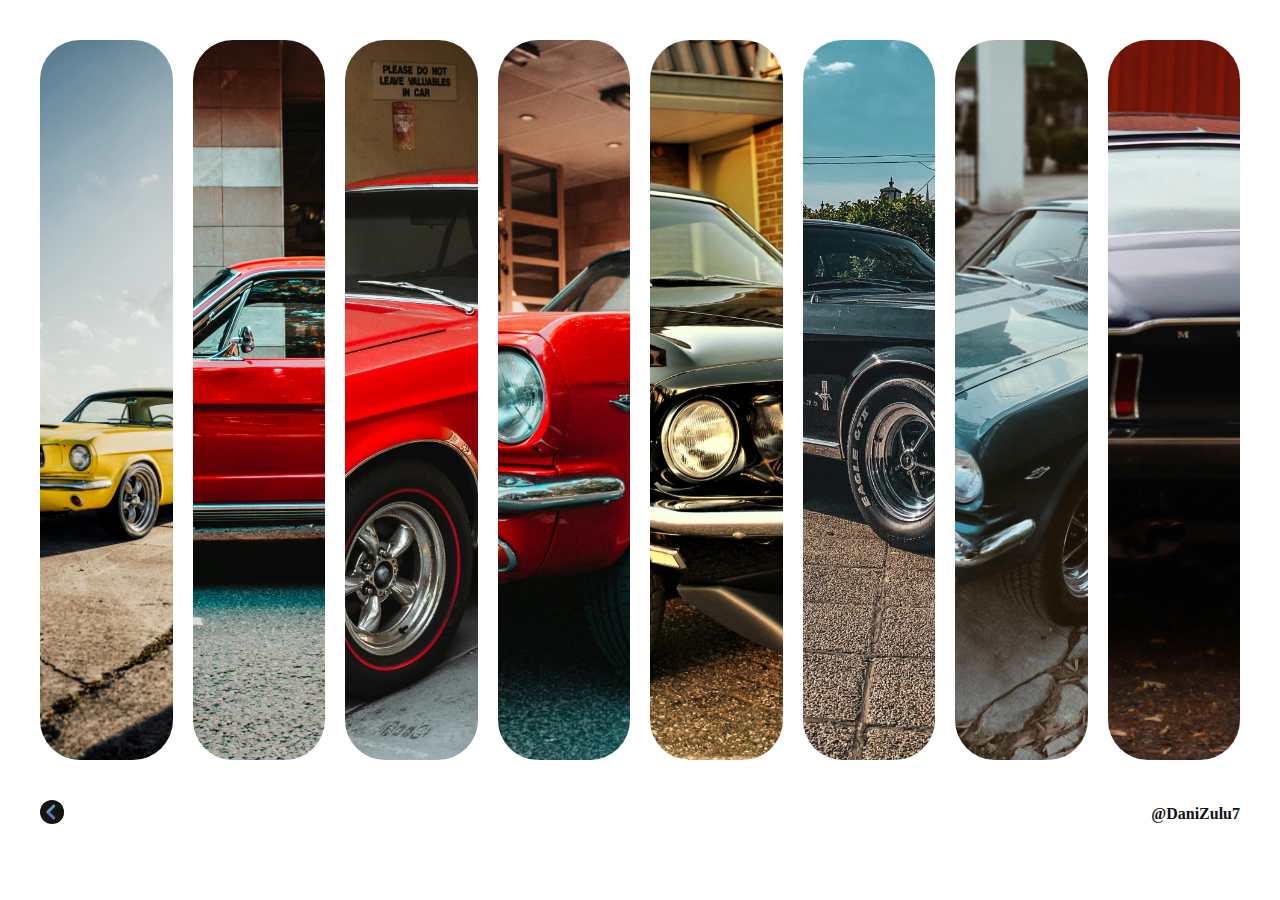
==== expanding-cards/index.html @ f3b9afe1 "expandingCards: add pictures and functionality" ====
<!DOCTYPE html>
<html lang="en">
<head>
    <meta charset="UTF-8">
    <meta name="viewport" content="width=device-width, initial-scale=1.0">
    <link rel="stylesheet" href="./style.css">
    <title>Expanding Cards</title>
</head>
<body>
    <div class="container">
        <div class="card first-card" active>
            <h4>Yellow Mustang</h4>
        </div>
        <div class="card second-card">
            <h4>Red Mustang</h4>
        </div>
        <div class="card third-card">
            <h4>Red Mustang</h4>
        </div>
        <div class="card fourth-card">
            <h4>Red Mustang</h4>
        </div>
        <div class="card fifth-card">
            <h4>Black Mustang</h4>
        </div>
        <div class="card sixth-card">
            <h4>Black Mustang</h4>
        </div>
        <div class="card seventh-card">
            <h4>Mustang</h4>
        </div>
        <div class="card eighth-card">
            <h4>Mustang</h4>
        </div>
    </div>
    <div class="back-container">
        <div>
            <a href="../index.html"><img class="back-icon" src="../expanding-cards/images/svg/back-icon.svg" alt="back-icon"></a>
        </div>
        <div class="sign">
            <h6>@DaniZulu7</h6>
        </div>
    </div>
    <script src="./main.js"></script>
</body>
</html>
---- expanding-cards/style.css ----
* {
    box-sizing: border-box;
    padding: 0;
    margin: 0;
}

.first-card {
    background-image: url(./images/ford5.jpg);
}

.second-card {
    background-image: url(./images/ford.jpg);
}

.third-card {
    background-image: url(./images/ford.jpeg);
}

.fourth-card {
    background-image: url(./images/ford1.jpg);
}

.fifth-card {
    background-image: url(./images/ford2.jpg);
}

.sixth-card {
    background-image: url(./images/ford3.jpg);
}

.seventh-card {
    background-image: url(./images/ford4.jpg);
}

.eighth-card {
    background-image: url(./images/ford6.jpg);
}
.container {
    display: flex;
    margin: 30px;
}

.card {
    height: 80vh;
    background-size: cover;
    background-position: center;
    background-repeat: no-repeat;
    border-radius: 40px;
    color: #fff;
    cursor: pointer;
    flex: 0.5;
    position: relative;
    transition: flex 0.7s ease-in;
    margin: 10px;
}

.card.active {
    flex: 5;
}

.card h4 {
    font-size: 24px;
    position: absolute;
    bottom: 20px;
    left: 40px;
    margin: 0;
    opacity: 0;
}

.card.active h4 {
    opacity: 1;
    transition: opacity 0.3s ease-in 0.4s;
}

.back-container {
    margin: 0 40px 10px;
    display: flex;
    flex-direction: row;
    justify-content: space-between;
    align-items: center;
}

.back-icon {
    width: 24px;
    height: 24px;
}

.sign h6 {
    color: #121214;
    font-size: 16px;
}
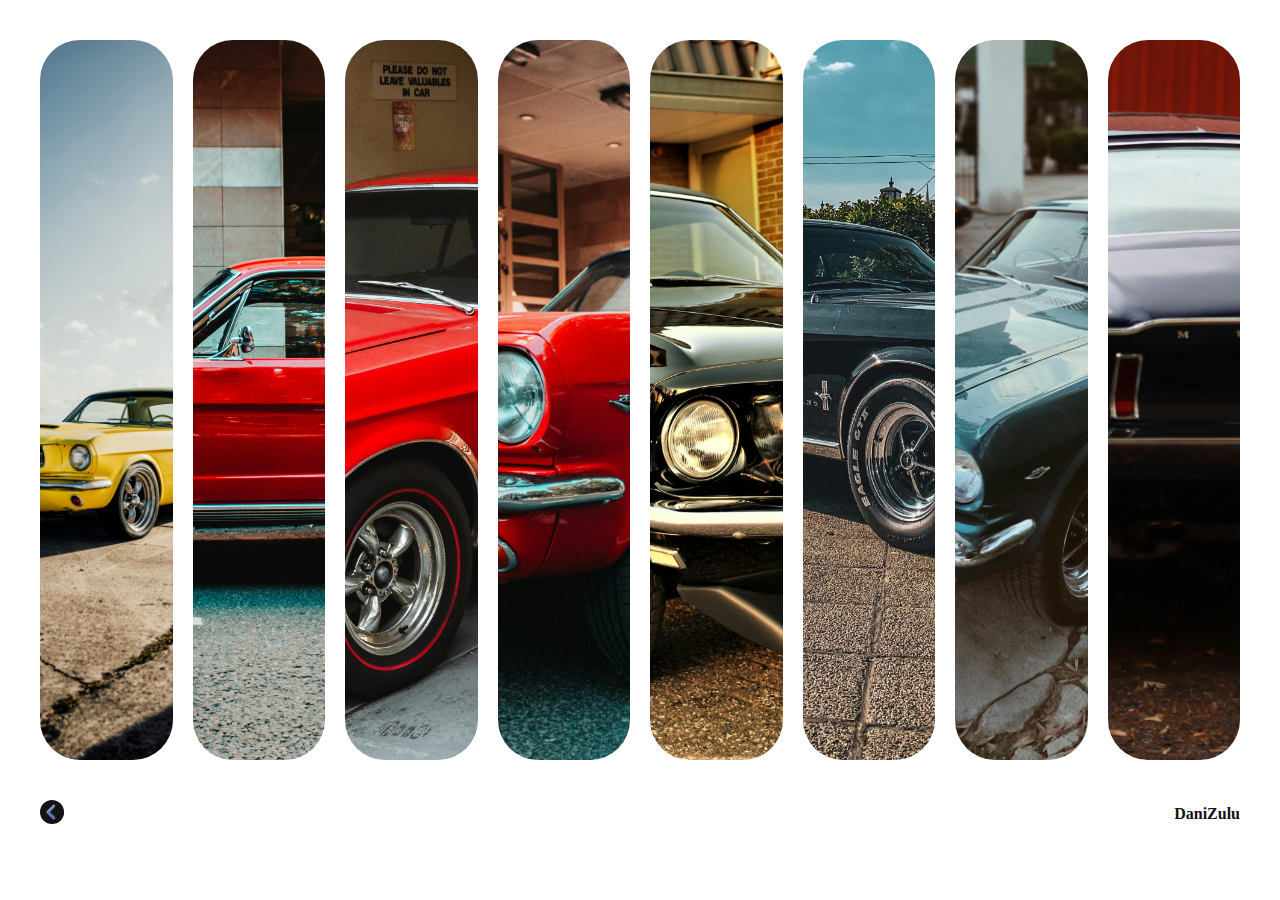
==== commit 8bf686fc: "steps: add functionality" ====
--- a/expanding-cards/index.html
+++ b/expanding-cards/index.html
@@ -4,6 +4,7 @@
     <meta charset="UTF-8">
     <meta name="viewport" content="width=device-width, initial-scale=1.0">
     <link rel="stylesheet" href="./style.css">
+    <link rel="stylesheet" href="../back-icon.css">
     <title>Expanding Cards</title>
 </head>
 <body>
@@ -35,10 +36,10 @@
     </div>
     <div class="back-container">
         <div>
-            <a href="../index.html"><img class="back-icon" src="../expanding-cards/images/svg/back-icon.svg" alt="back-icon"></a>
+            <a href="../index.html"><img class="back-icon" src="../svg/back-icon.svg" alt="back-icon"></a>
         </div>
         <div class="sign">
-            <h6>@DaniZulu7</h6>
+            <h6>DaniZulu</h6>
         </div>
     </div>
     <script src="./main.js"></script>
--- a/expanding-cards/style.css
+++ b/expanding-cards/style.css
@@ -72,20 +72,17 @@
     transition: opacity 0.3s ease-in 0.4s;
 }
 
-.back-container {
-    margin: 0 40px 10px;
-    display: flex;
-    flex-direction: row;
-    justify-content: space-between;
-    align-items: center;
-}
+@media (width <= 500px) {
+    .container {
+        margin: 10px;
+    }
 
-.back-icon {
-    width: 24px;
-    height: 24px;
-}
+    .card {
+        height: 73vh;
+        margin: 4px;
+    }
 
-.sign h6 {
-    color: #121214;
-    font-size: 16px;
+    .card.active {
+        flex: 7;
+    }
 }--- a/back-icon.css
+++ b/back-icon.css
@@ -0,0 +1,17 @@
+.back-container {
+    margin: 0 40px 10px;
+    display: flex;
+    flex-direction: row;
+    justify-content: space-between;
+    align-items: center;
+}
+
+.back-icon {
+    width: 24px;
+    height: 24px;
+}
+
+.sign h6 {
+    color: #121214;
+    font-size: 16px;
+}